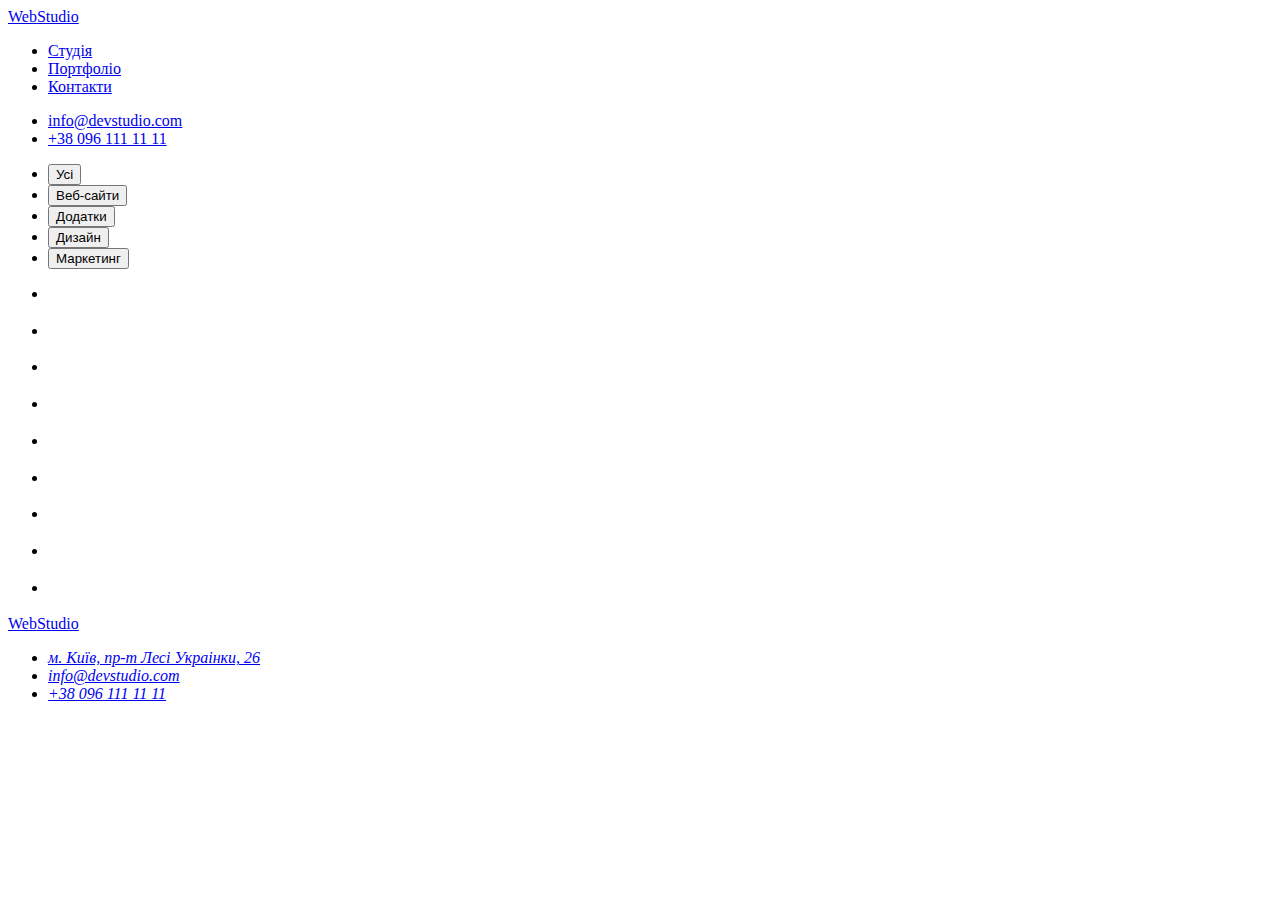
==== portfolio.html @ 0f77ebe3 "created a file сss" ====
<!DOCTYPE html>
<html lang="en">
  <head>
    <meta charset="UTF-8" />
    <meta http-equiv="X-UA-Compatible" content="IE=edge" />
    <meta name="viewport" content="width=device-width, initial-scale=1.0" />
    <title>Document</title>
    <link rel="stylesheet" href="./css/styles.css" />
  </head>
  <body>
    <header>
      <nav>
        <a href="./index.html"><span>Web</span>Studio</a>
        <ul>
          <li><a href="./index.html">Студія</a></li>
          <li><a href="./portfolio.html">Портфоліо</a></li>
          <li><a href="#">Контакти</a></li>
        </ul>
      </nav>
      <ul>
        <li><a href="mailto:info@devstudio.com">info@devstudio.com</a></li>
        <li><a href="tel:+380961111111">+38 096 111 11 11</a></li>
      </ul>
    </header>
    <main>
      <section>
        <ul>
          <li><button type="button">Усі</button></li>
          <li><button type="button">Веб-сайти</button></li>
          <li><button type="button">Додатки</button></li>
          <li><button type="button">Дизайн</button></li>
          <li><button type="button">Маркетинг</button></li>
        </ul>
      </section>
      <section>
        <ul>
          <li><img src="" alt=""><h3></h3>
          <p></p></li>
          <li><img src="" alt=""><h3></h3>
          <p></p></li>
          <li><img src="" alt=""><h3></h3>
          <p></p></li>
          <li><img src="" alt=""><h3></h3>
          <p></p></li>
          <li><img src="" alt=""><h3></h3>
          <p></p></li>
          <li><img src="" alt=""><h3></h3>
          <p></p></li>
          <li><img src="" alt=""><h3></h3>
          <p></p></li>
          <li><img src="" alt=""><h3></h3>
          <p></p></li>
          <li><img src="" alt=""><h3></h3>
          <p></p></li>
        </ul>
      </section>
    </main>
    <footer>
      <a href="./index.html"><span>Web</span>Studio</a>
      <address>
        <ul>
          <li><a href="https://goo.gl/maps/CPtrU1FHBa2aNyZL9" target="_blank" rel="noopener noreferrer nofollow">м. Київ, пр-т Лесі Украінки, 26</a></li>
          <li><a href="mailto:info@devstudio.com">info@devstudio.com</a></li>
          <li><a href="tel:+380961111111">+38 096 111 11 11</a></li>
        </ul>
      </address>
    </footer>
  </body>
</html>
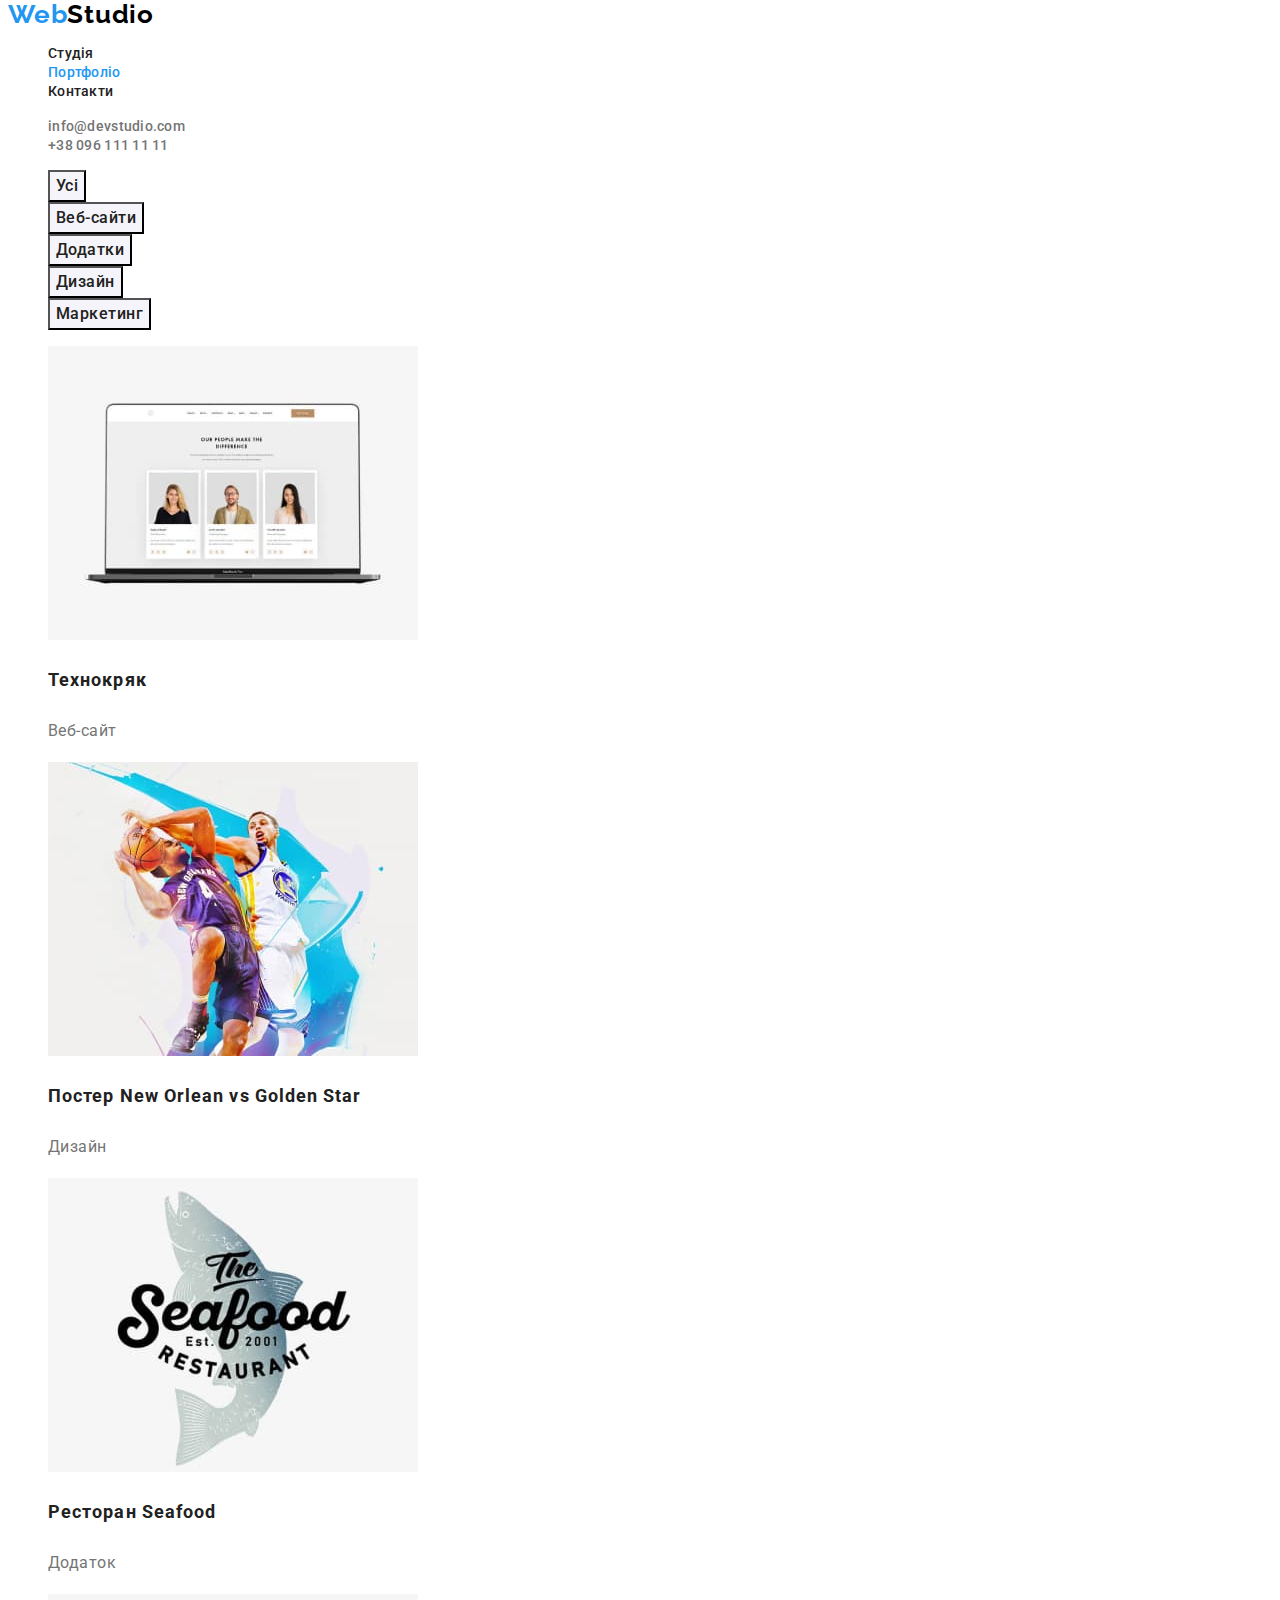
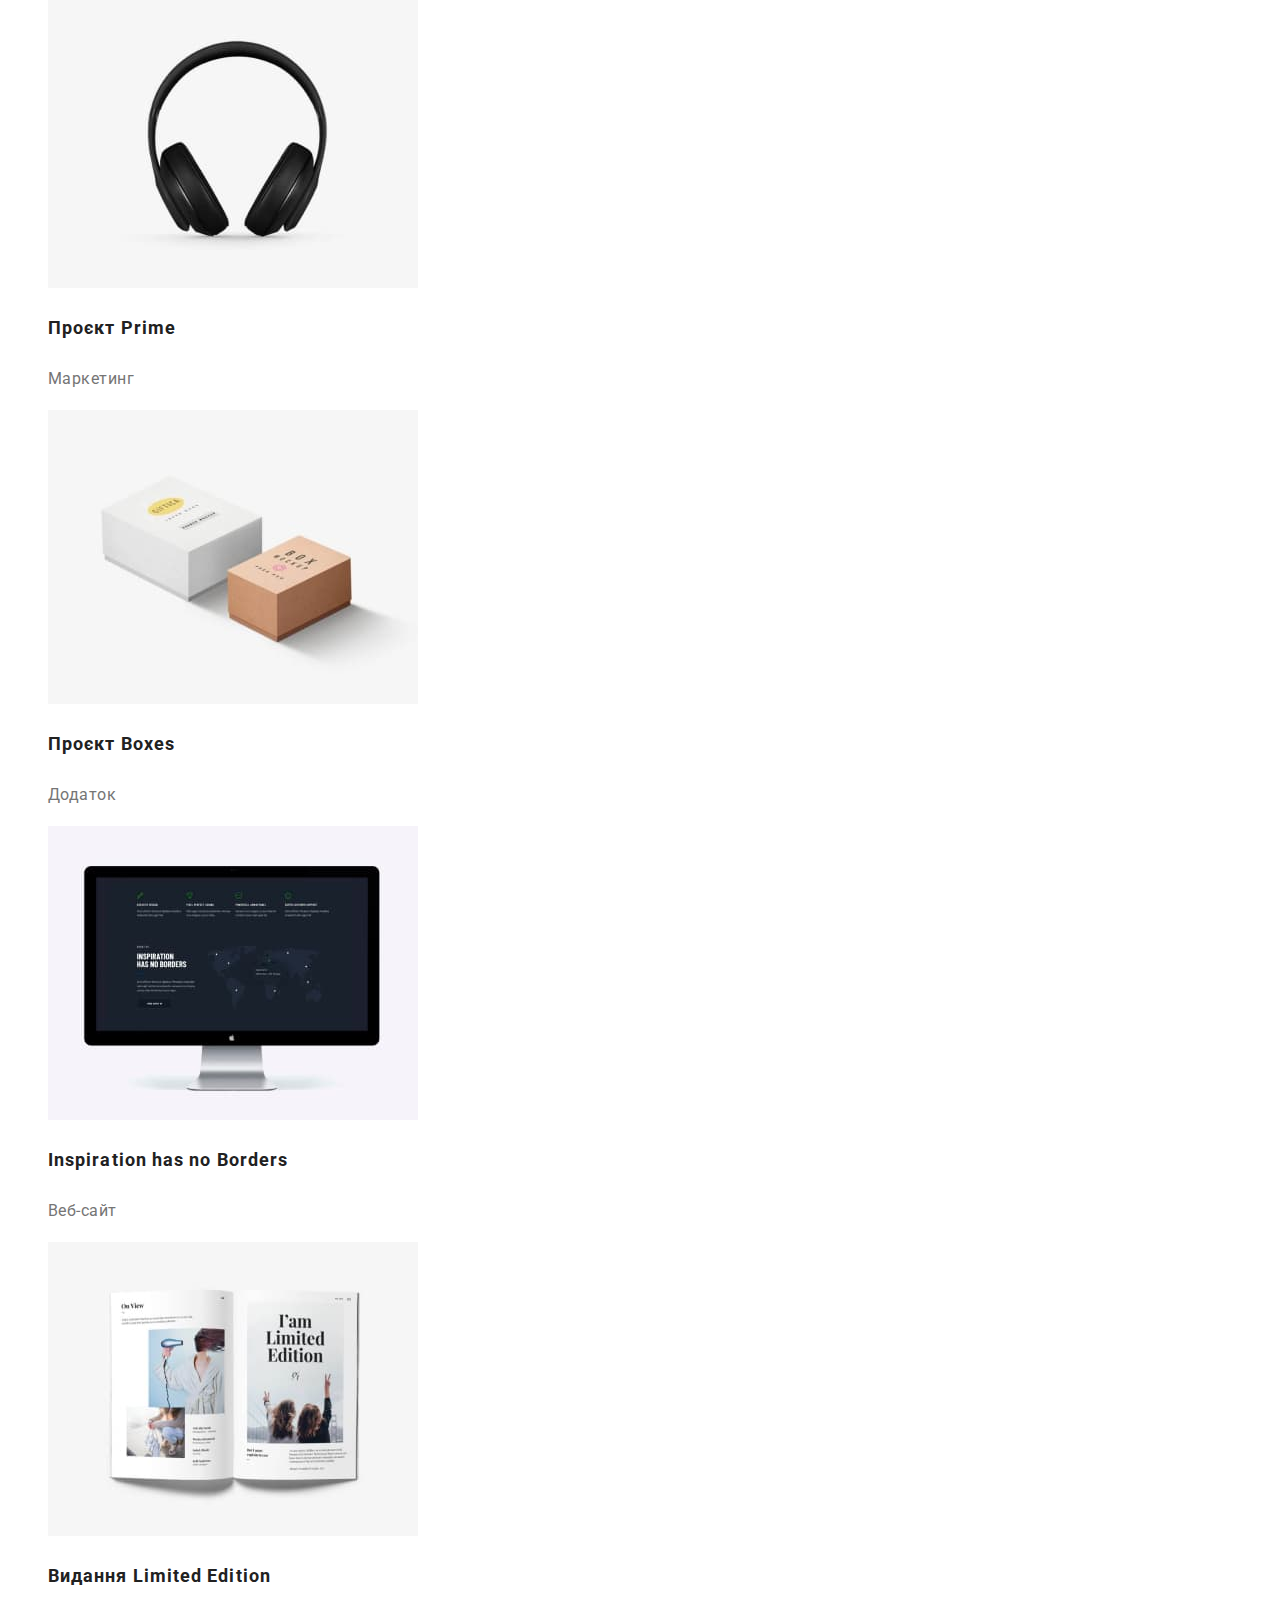
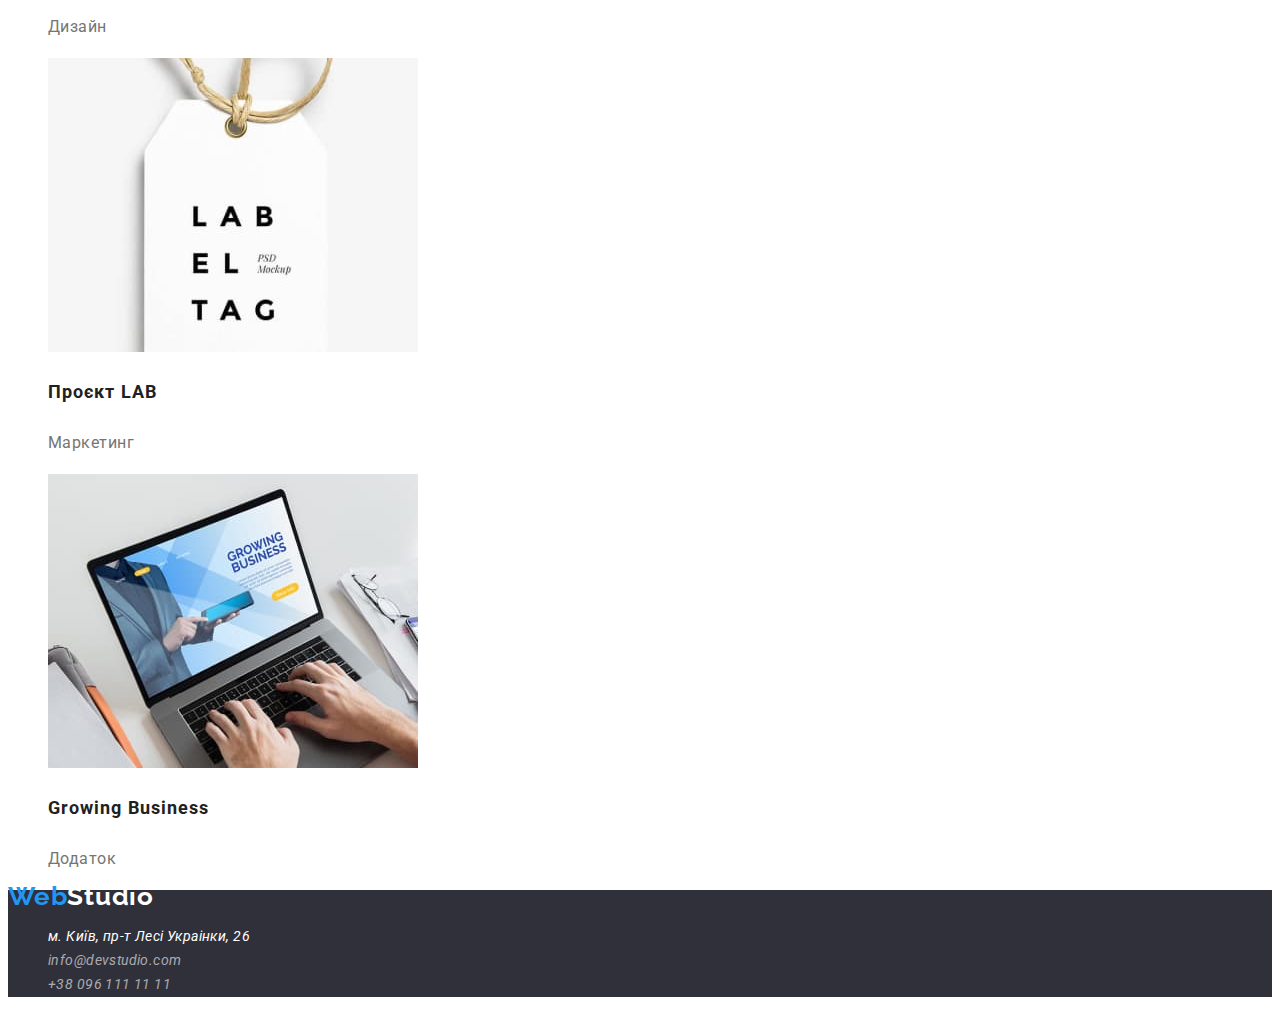
==== commit 50583c8b: "completed homework" ====
--- a/portfolio.html
+++ b/portfolio.html
@@ -5,63 +5,59 @@
     <meta http-equiv="X-UA-Compatible" content="IE=edge" />
     <meta name="viewport" content="width=device-width, initial-scale=1.0" />
     <title>Document</title>
+    <link rel="preconnect" href="https://fonts.googleapis.com" />
+    <link rel="preconnect" href="https://fonts.gstatic.com" crossorigin />
+    <link href="https://fonts.googleapis.com/css2?family=Montserrat:wght@400;700&family=Raleway:wght@700&family=Roboto:wght@400;500;700;900&display=swap" rel="stylesheet" />
     <link rel="stylesheet" href="./css/styles.css" />
   </head>
   <body>
-    <header>
-      <nav>
-        <a href="./index.html"><span>Web</span>Studio</a>
-        <ul>
-          <li><a href="./index.html">Студія</a></li>
-          <li><a href="./portfolio.html">Портфоліо</a></li>
-          <li><a href="#">Контакти</a></li>
+     <header class="header">
+      <nav class="nav">
+        <a href="./index.html" class="logo"><span class="logo web">Web</span>Studio</a>
+        <ul class="nav list">
+          <li class="nav-items"><a href="./index.html" class="nav-link">Студія</a></li>
+          <li class="nav-items"><a href="./portfolio.html" class="nav-link current">Портфоліо</a></li>
+          <li class="nav-items"><a href="#" class="nav-link">Контакти</a></li>
         </ul>
       </nav>
-      <ul>
-        <li><a href="mailto:info@devstudio.com">info@devstudio.com</a></li>
-        <li><a href="tel:+380961111111">+38 096 111 11 11</a></li>
+      <ul class="connection list">
+        <li class="connection-items"><a href="mailto:info@devstudio.com" class="connection-link">info@devstudio.com</a></li>
+        <li class="connection-items"><a href="tel:+380961111111" class="connection-link">+38 096 111 11 11</a></li>
       </ul>
     </header>
-    <main>
-      <section>
-        <ul>
-          <li><button type="button">Усі</button></li>
-          <li><button type="button">Веб-сайти</button></li>
-          <li><button type="button">Додатки</button></li>
-          <li><button type="button">Дизайн</button></li>
-          <li><button type="button">Маркетинг</button></li>
+    <main class="portfolio-main">
+      <section class="filters">
+        <h1 class="visually-hidden">Портфоліо</h1>
+        <ul class="filters list">
+          <li class="items"><button type="button" class="filters-btn">Усі</button></li>
+          <li class="items"><button type="button" class="filters-btn">Веб-сайти</button></li>
+          <li class="items"><button type="button" class="filters-btn">Додатки</button></li>
+          <li class="items"><button type="button" class="filters-btn">Дизайн</button></li>
+          <li class="items"><button type="button" class="filters-btn">Маркетинг</button></li>
         </ul>
       </section>
-      <section>
-        <ul>
-          <li><img src="" alt=""><h3></h3>
-          <p></p></li>
-          <li><img src="" alt=""><h3></h3>
-          <p></p></li>
-          <li><img src="" alt=""><h3></h3>
-          <p></p></li>
-          <li><img src="" alt=""><h3></h3>
-          <p></p></li>
-          <li><img src="" alt=""><h3></h3>
-          <p></p></li>
-          <li><img src="" alt=""><h3></h3>
-          <p></p></li>
-          <li><img src="" alt=""><h3></h3>
-          <p></p></li>
-          <li><img src="" alt=""><h3></h3>
-          <p></p></li>
-          <li><img src="" alt=""><h3></h3>
-          <p></p></li>
+      <section class="project">
+        <h2 class="visually-hidden"> Наші проєкти</h2>
+        <ul class="project list">
+          <li class="items"><img src="./images/portfolio/img.jpg" alt="" width="370px" height="294px" class="project-img" /><h3 class="caption">Технокряк</h3> <p class="text">Веб-сайт</p></li>
+          <li class="items"><img src="./images/portfolio/img1.jpg" alt="" width="370px" height="294px" class="project-img" /><h3 class="caption">Постер New Orlean vs Golden Star</h3> <p class="text">Дизайн</p></li>
+          <li class="items"><img src="./images/portfolio/img2.jpg" alt="" width="370px" height="294px" class="project-img" /><h3 class="caption">Ресторан Seafood</h3> <p class="text">Додаток</p></li>
+          <li class="items"><img src="./images/portfolio/img3.jpg" alt="" width="370px" height="294px" class="project-img" /><h3 class="caption">Проєкт Prime</h3> <p class="text">Маркетинг</p></li>
+          <li class="items"><img src="./images/portfolio/img4.jpg" alt="" width="370px" height="294px" class="project-img" /><h3 class="caption">Проєкт Boxes</h3> <p class="text">Додаток</p></li>
+          <li class="items"><img src="./images/portfolio/img5.jpg" alt="" width="370px" height="294px" class="project-img" /><h3 class="caption">Inspiration has no Borders</h3> <p class="text">Веб-сайт</p></li>
+          <li class="items"><img src="./images/portfolio/img6.jpg" alt="" width="370px" height="294px" class="project-img" /><h3 class="caption">Видання Limited Edition</h3> <p class="text">Дизайн</p></li>
+          <li class="items"><img src="./images/portfolio/img7.jpg" alt="" width="370px" height="294px" class="project-img" /><h3 class="caption">Проєкт LAB</h3> <p class="text">Маркетинг</p></li>
+          <li class="items"><img src="./images/portfolio/img8.jpg" alt="" width="370px" height="294px" class="project-img" /><h3 class="caption">Growing Business</h3> <p class="text">Додаток</p></li>
         </ul>
       </section>
     </main>
-    <footer>
-      <a href="./index.html"><span>Web</span>Studio</a>
-      <address>
-        <ul>
-          <li><a href="https://goo.gl/maps/CPtrU1FHBa2aNyZL9" target="_blank" rel="noopener noreferrer nofollow">м. Київ, пр-т Лесі Украінки, 26</a></li>
-          <li><a href="mailto:info@devstudio.com">info@devstudio.com</a></li>
-          <li><a href="tel:+380961111111">+38 096 111 11 11</a></li>
+   <footer class="footer">
+      <a href="./index.html" class="footer-logo"><span class="logo web">Web</span>Studio</a>
+      <address class="address">
+        <ul class="address list">
+          <li class="address-items"><a href="https://goo.gl/maps/CPtrU1FHBa2aNyZL9" target="_blank" rel="noopener noreferrer nofollow" class="map">м. Київ, пр-т Лесі Украінки, 26</a></li>
+          <li class="address-items"><a href="mailto:info@devstudio.com" class="address-connection">info@devstudio.com</a></li>
+          <li class="address-items"><a href="tel:+380961111111" class="address-connection">+38 096 111 11 11</a></li>
         </ul>
       </address>
     </footer>
--- a/css/styles.css
+++ b/css/styles.css
@@ -0,0 +1,213 @@
+:root{
+ /* Text colors */
+--primary-text-color:#757575;
+--title-text-color:#212121;
+--accent-color:#2196F3;
+--logo-color:#000000;
+--footer-adres-color:rgba(255, 255, 255, 0.6);
+
+    /* Background colors */
+--primary-wite-color:#ffffff;
+--main-block-color:#2F303A;
+--secondary-bg-color:#F5F4FA;
+
+}
+
+.visually-hidden {
+    position: absolute;
+    white-space: nowrap;
+    width: 1px;
+    height: 1px;
+    overflow: hidden;
+    border: 0;
+    padding: 0;
+    clip: rect(0 0 0 0);
+    clip-path: inset(50%);
+    margin: -1px;
+}
+
+.list{
+    list-style: none;
+}
+body{
+    color: var(--primary-text-color);
+    background-color:#ffffff;
+    font-family:'Roboto', sans-serif; 
+}
+/* Header */
+.logo{
+    text-decoration: none;
+   color: var(--logo-color); 
+    font-family: 'Raleway',sans-serif;
+    font-weight: 700;
+    font-size: 26px;
+    line-height: 1.19%;
+    letter-spacing: 0.03em;
+}
+.web{
+    color: var(--accent-color);
+}
+.nav-link{
+    text-decoration: none;
+    color: var(--title-text-color);
+    font-weight: 500;
+    font-size: 14px;
+        line-height: 1.14%;
+        letter-spacing: 0.02em;
+}
+.nav-link:hover,
+.nav-link:focus {
+    color: var(--accent-color);
+}
+.nav-link.current{
+color: var(--accent-color);
+}
+.connection-link{
+    text-decoration: none;
+    color: var(--primary-text-color);
+    font-weight: 500;
+        font-size: 14px;
+        line-height: 1.14%;
+        letter-spacing: 0.02em;
+}
+.connection-link:hover,
+.connection-link:focus{
+    color: var(--accent-color);
+}
+/* Hero */
+.hero{
+    background-color: var(--main-block-color);
+}
+.hero-slogan{
+    color: var(--primary-wite-color);
+    font-weight: 900;
+        font-size: 44px;
+        line-height: 1.36;
+        text-align: center;
+        letter-spacing: 0.06em;
+        text-transform: uppercase;
+}
+.button-primary{
+    color: var(--primary-wite-color);
+    background-color: var(--accent-color);
+    cursor: pointer;
+    font-family: inherit;
+    font-weight: 700;
+        font-size: 16px;
+        line-height: 1.88;
+    display: flex;
+        align-items: center;
+        text-align: center;
+        letter-spacing: 0.06em;
+}
+/* Main */
+.caption{
+    color: var(--title-text-color);
+}
+
+.text{
+    color: var(--primary-text-color);
+}
+.title{
+    color: var(--title-text-color);
+    font-weight: 700;
+        font-size: 36px;
+        line-height: 1.16;
+        text-align: center;
+        letter-spacing: 0.03em;
+}
+.command{
+    background-color: var(--secondary-bg-color);
+}
+.peculiarities .caption {
+    font-weight: 700;
+    font-size: 14px;
+    line-height: 1.14;
+    letter-spacing: 0.03em;
+    text-transform: uppercase;
+}
+.peculiarities .text{
+        font-size: 14px;
+        line-height: 1.71;
+        letter-spacing: 0.03em;
+        
+}
+.command .caption{
+    font-weight: 500;
+        font-size: 16px;
+        line-height: 1.18;
+     text-align: center;
+        letter-spacing: 0.03em;
+}
+.command .text{
+    font-size: 16px;
+        line-height: 1.18px;
+     text-align: center;
+        letter-spacing: 0.03em;
+}
+/* footer */
+.footer{
+    background-color: var(--main-block-color);
+}
+.footer-logo{
+    text-decoration: none;
+    color: var(--primary-wite-color);
+    font-family: 'Raleway', sans-serif;
+        font-weight: 700;
+        font-size: 26px;
+        line-height: 1.19%;
+        letter-spacing: 0.03em;
+}
+.map{
+    text-decoration: none;
+    color: var(--primary-wite-color);
+    font-size: 14px;
+        line-height: 1.71;
+        letter-spacing: 0.03em;
+}
+.map:hover,
+.map:focus{
+color: var(--accent-color);
+}
+.address-connection{
+    text-decoration: none;
+color: var(--footer-adres-color);
+font-size: 14px;
+    line-height: 1.71;
+    letter-spacing: 0.03em;
+}
+
+.address-connection:hover,
+.address-connection:focus{
+    color: var(--accent-color);
+}
+/* Portfolio */
+.filters-btn{
+    cursor: pointer;
+    color: var(--title-text-color);
+    background-color: var(--secondary-bg-color);
+    font-family: inherit;
+    font-weight: 500;
+        font-size: 16px;
+        line-height: 1.62;
+      text-align: center;
+        letter-spacing: 0.03em;
+}
+.filters-btn:hover,
+.filters-btn:focus{
+    color: var(--primary-wite-color);
+    background-color: var(--accent-color);
+}
+.project .caption{
+font-weight: 700;
+    font-size: 18px;
+    line-height: 2;
+     letter-spacing: 0.06em;
+}
+
+.project .text{
+font-size: 16px;
+    line-height: 1.88;
+   letter-spacing: 0.03em;
+}
+
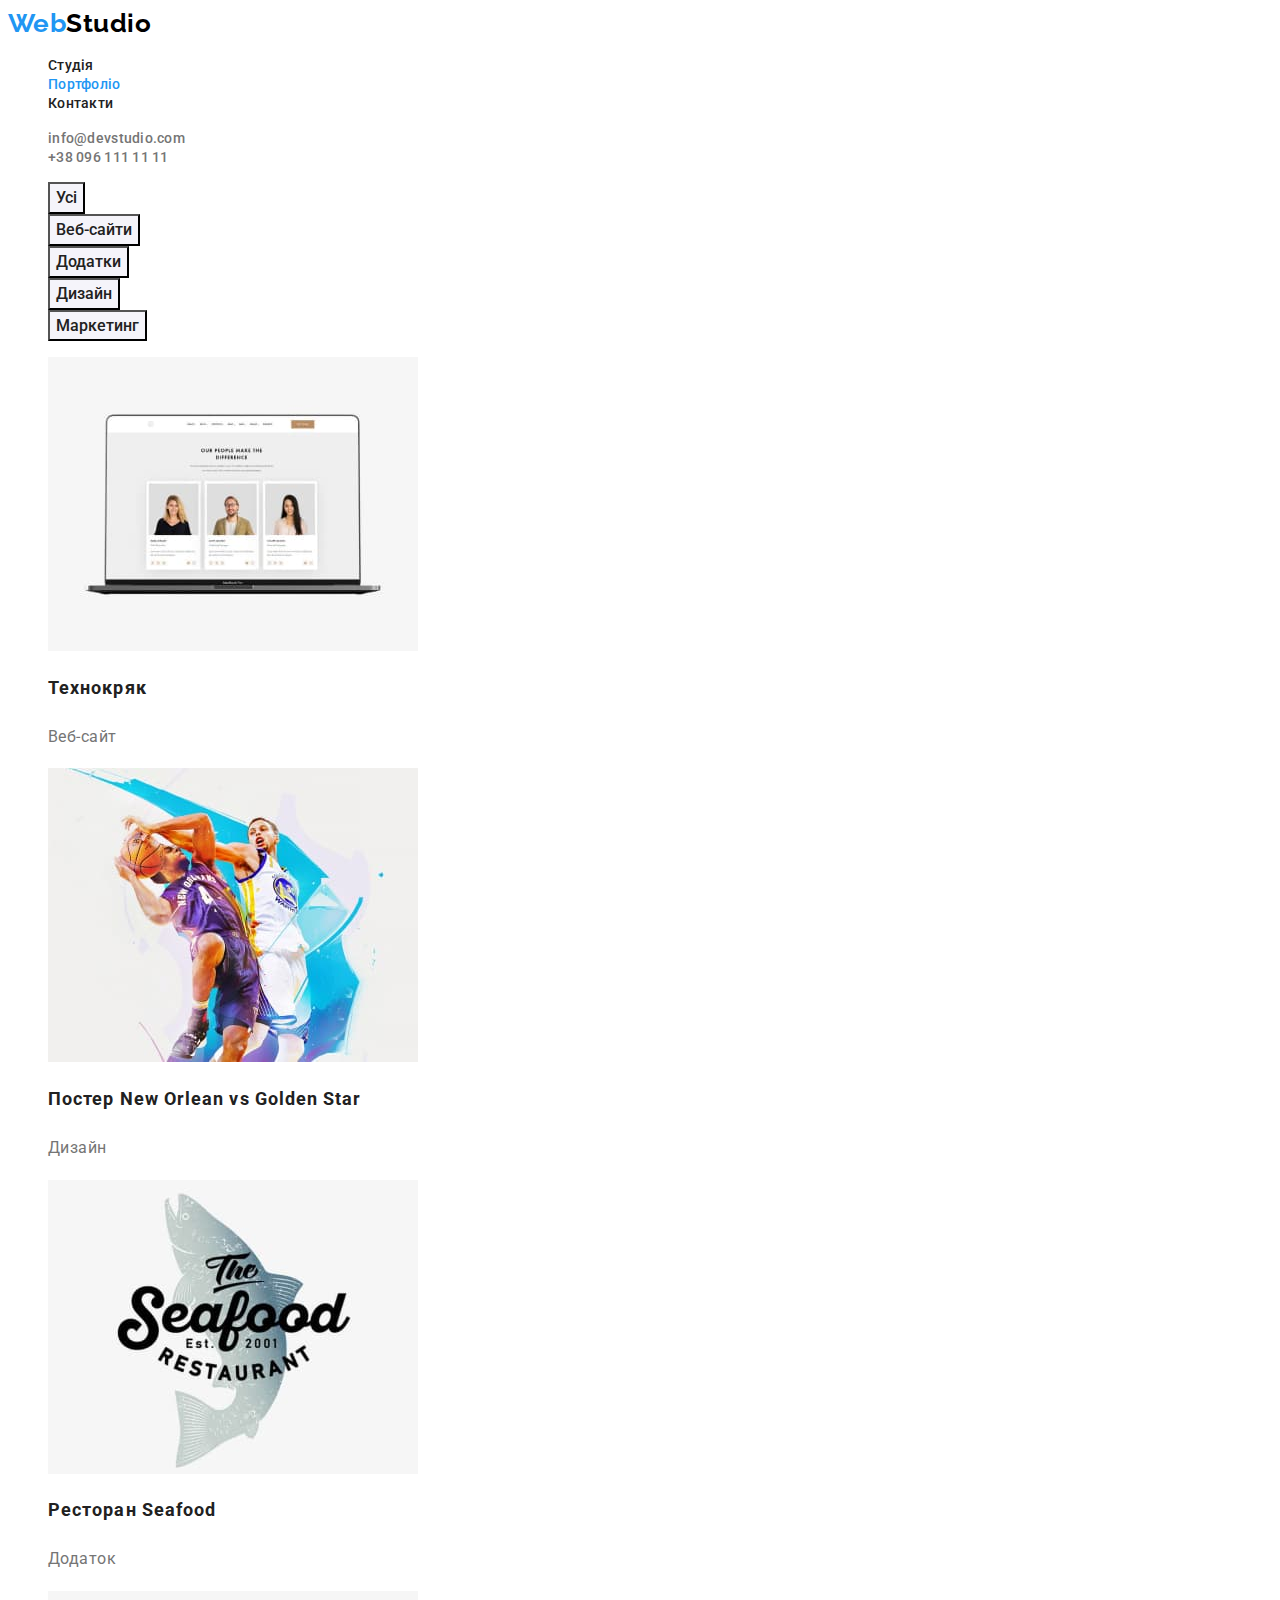
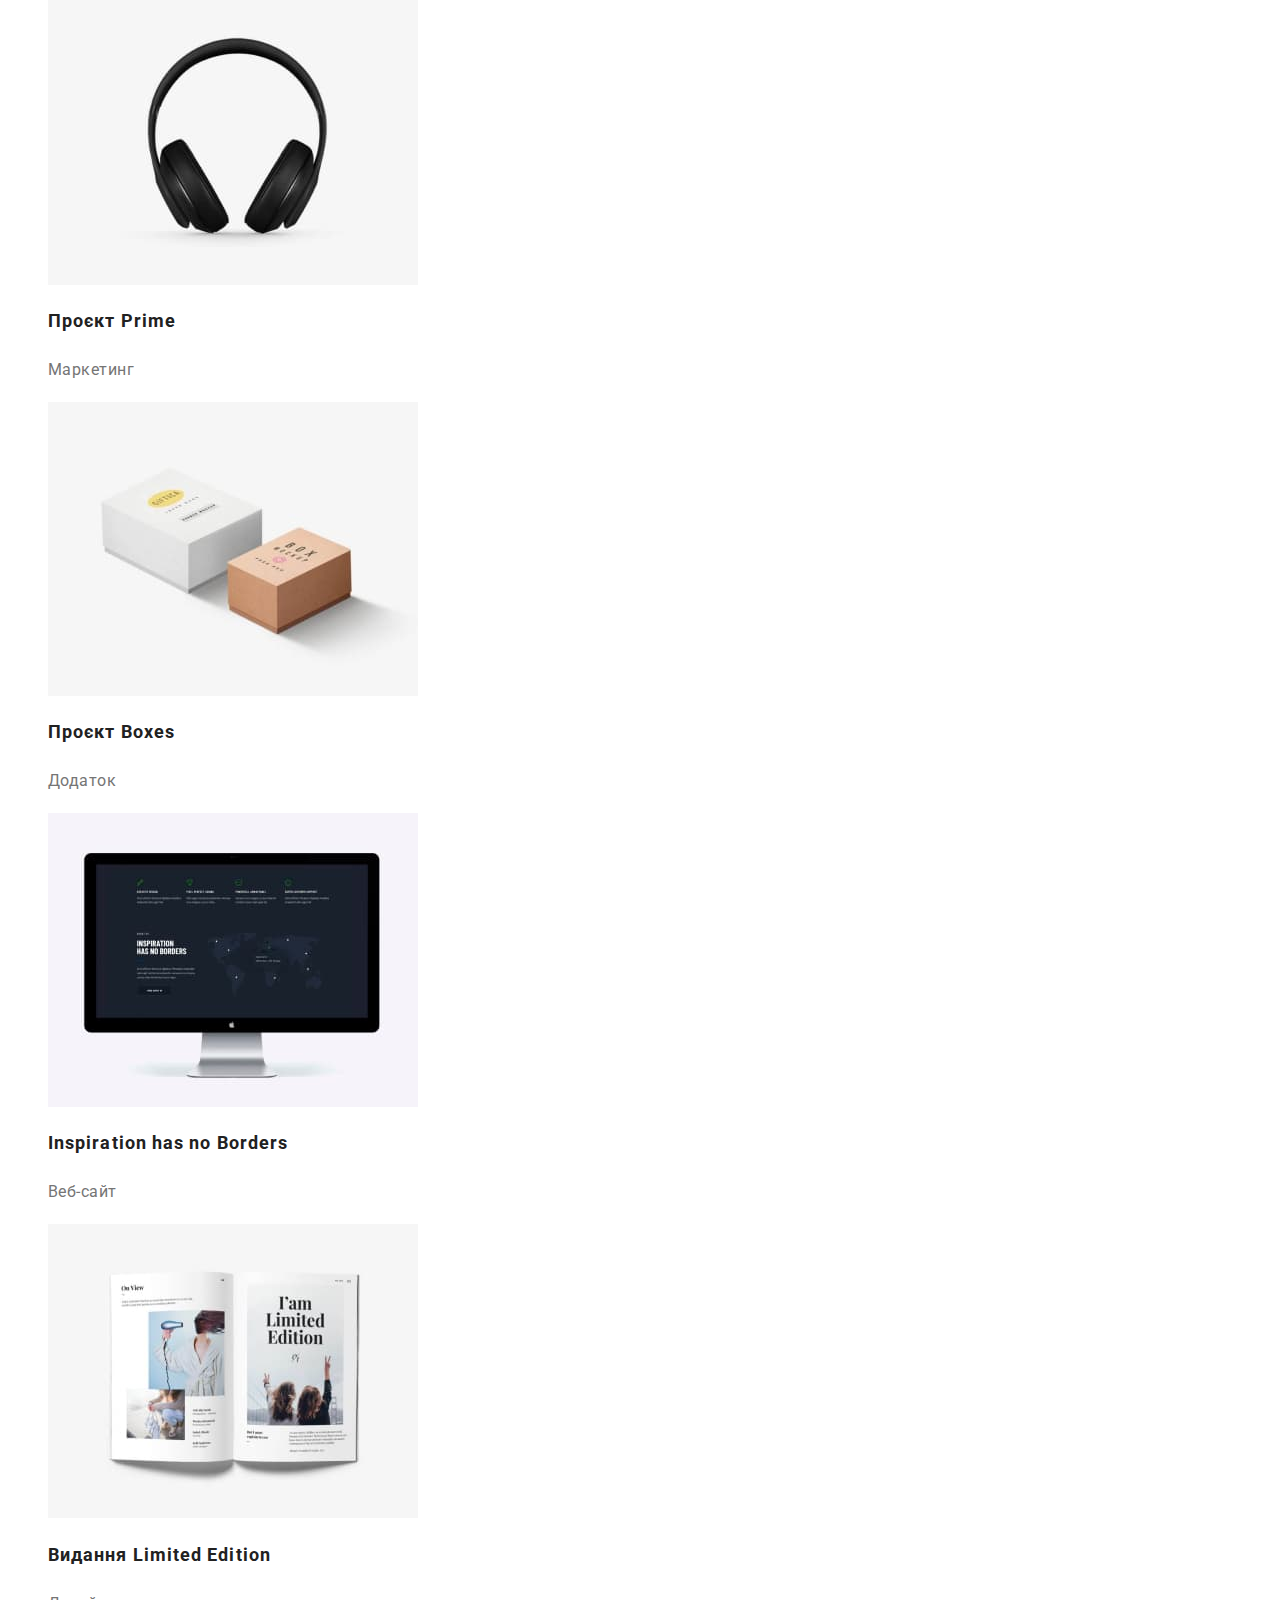
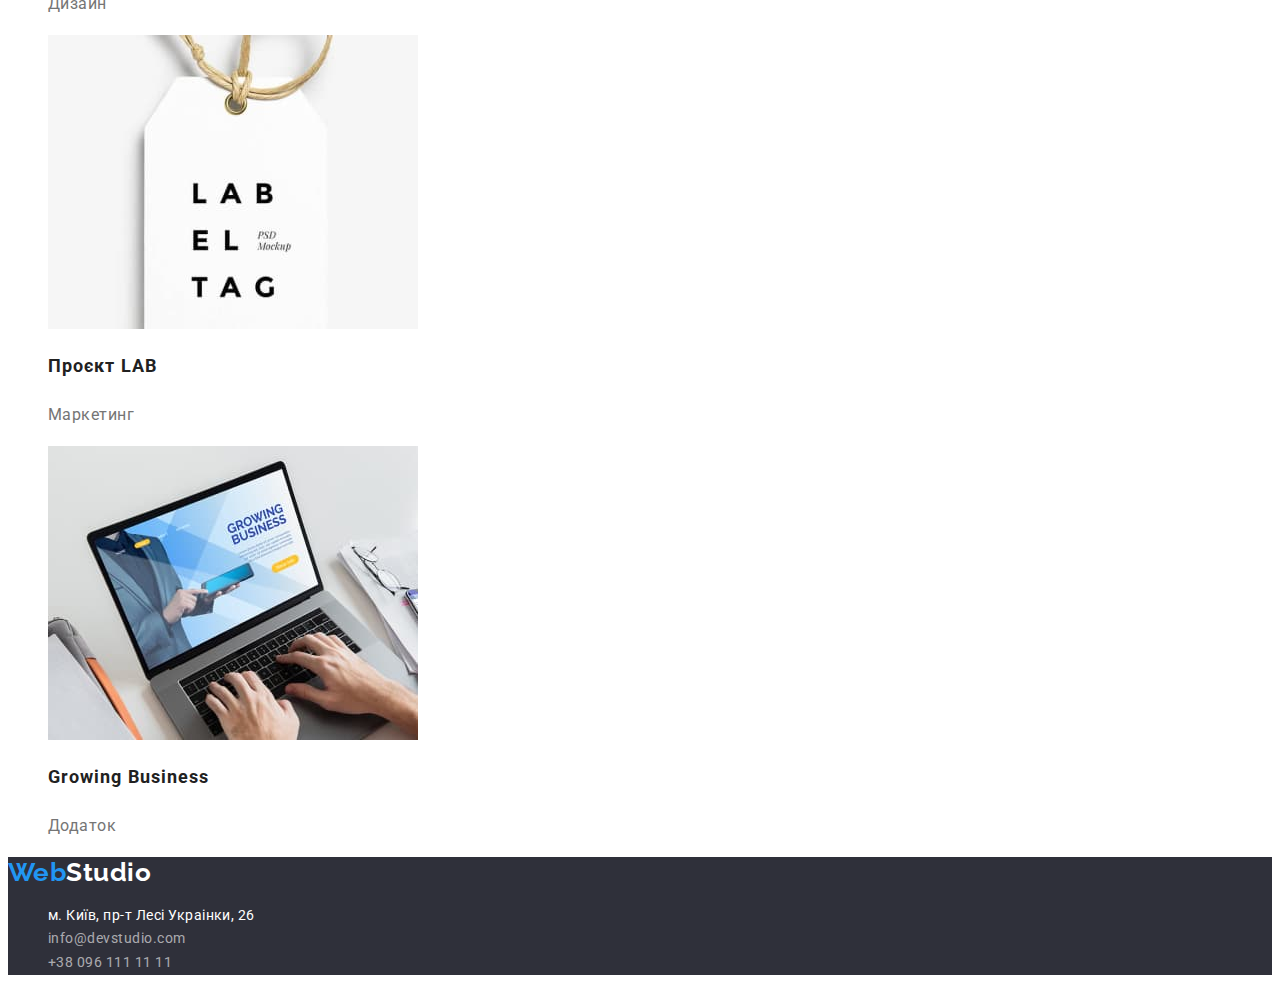
==== commit a41f30f5: "fixed bugs in work" ====
--- a/portfolio.html
+++ b/portfolio.html
@@ -1,5 +1,5 @@
 <!DOCTYPE html>
-<html lang="en">
+<html lang="uk">
   <head>
     <meta charset="UTF-8" />
     <meta http-equiv="X-UA-Compatible" content="IE=edge" />
@@ -7,11 +7,13 @@
     <title>Document</title>
     <link rel="preconnect" href="https://fonts.googleapis.com" />
     <link rel="preconnect" href="https://fonts.gstatic.com" crossorigin />
-    <link href="https://fonts.googleapis.com/css2?family=Montserrat:wght@400;700&family=Raleway:wght@700&family=Roboto:wght@400;500;700;900&display=swap" rel="stylesheet" />
+    <link rel="preconnect" href="https://fonts.googleapis.com">
+<link rel="preconnect" href="https://fonts.gstatic.com" crossorigin>
+<link href="https://fonts.googleapis.com/css2?family=Raleway:wght@700&family=Roboto:wght@400;500;700;900&display=swap" rel="stylesheet">
     <link rel="stylesheet" href="./css/styles.css" />
   </head>
   <body>
-     <header class="header">
+    <header class="header">
       <nav class="nav">
         <a href="./index.html" class="logo"><span class="logo web">Web</span>Studio</a>
         <ul class="nav list">
@@ -29,33 +31,86 @@
       <section class="filters">
         <h1 class="visually-hidden">Портфоліо</h1>
         <ul class="filters list">
-          <li class="items"><button type="button" class="filters-btn">Усі</button></li>
-          <li class="items"><button type="button" class="filters-btn">Веб-сайти</button></li>
-          <li class="items"><button type="button" class="filters-btn">Додатки</button></li>
-          <li class="items"><button type="button" class="filters-btn">Дизайн</button></li>
-          <li class="items"><button type="button" class="filters-btn">Маркетинг</button></li>
+          <li class="items-btn"><button type="button" class="filters-btn">Усі</button></li>
+          <li class="items-btn"><button type="button" class="filters-btn">Веб-сайти</button></li>
+          <li class="items-btn"><button type="button" class="filters-btn">Додатки</button></li>
+          <li class="items-btn"><button type="button" class="filters-btn">Дизайн</button></li>
+          <li class="items-btn"><button type="button" class="filters-btn">Маркетинг</button></li>
         </ul>
-      </section>
-      <section class="project">
-        <h2 class="visually-hidden"> Наші проєкти</h2>
         <ul class="project list">
-          <li class="items"><img src="./images/portfolio/img.jpg" alt="" width="370px" height="294px" class="project-img" /><h3 class="caption">Технокряк</h3> <p class="text">Веб-сайт</p></li>
-          <li class="items"><img src="./images/portfolio/img1.jpg" alt="" width="370px" height="294px" class="project-img" /><h3 class="caption">Постер New Orlean vs Golden Star</h3> <p class="text">Дизайн</p></li>
-          <li class="items"><img src="./images/portfolio/img2.jpg" alt="" width="370px" height="294px" class="project-img" /><h3 class="caption">Ресторан Seafood</h3> <p class="text">Додаток</p></li>
-          <li class="items"><img src="./images/portfolio/img3.jpg" alt="" width="370px" height="294px" class="project-img" /><h3 class="caption">Проєкт Prime</h3> <p class="text">Маркетинг</p></li>
-          <li class="items"><img src="./images/portfolio/img4.jpg" alt="" width="370px" height="294px" class="project-img" /><h3 class="caption">Проєкт Boxes</h3> <p class="text">Додаток</p></li>
-          <li class="items"><img src="./images/portfolio/img5.jpg" alt="" width="370px" height="294px" class="project-img" /><h3 class="caption">Inspiration has no Borders</h3> <p class="text">Веб-сайт</p></li>
-          <li class="items"><img src="./images/portfolio/img6.jpg" alt="" width="370px" height="294px" class="project-img" /><h3 class="caption">Видання Limited Edition</h3> <p class="text">Дизайн</p></li>
-          <li class="items"><img src="./images/portfolio/img7.jpg" alt="" width="370px" height="294px" class="project-img" /><h3 class="caption">Проєкт LAB</h3> <p class="text">Маркетинг</p></li>
-          <li class="items"><img src="./images/portfolio/img8.jpg" alt="" width="370px" height="294px" class="project-img" /><h3 class="caption">Growing Business</h3> <p class="text">Додаток</p></li>
+          <li class="items">
+            <a href="#" target="_blank" rel="noopener noreferrer" class="link"
+              ><img src="./images/portfolio/img.jpg" alt="Веб-сайт" width="370" height="294" class="project-img" />
+              <h2 class="caption">Технокряк</h2>
+              <p class="text">Веб-сайт</p></a
+            ></li
+          >
+          <li class="items"
+            ><a href="#" target="_blank" rel="noopener noreferrer" class="link"
+              ><img src="./images/portfolio/img1.jpg" alt="Дізайн" width="370" height="294" class="project-img" />
+              <h2 class="caption">Постер New Orlean vs Golden Star</h2>
+              <p class="text">Дизайн</p></a
+            ></li
+          >
+          <li class="items"
+            ><a href="#" target="_blank" rel="noopener noreferrer" class="link"
+              ><img src="./images/portfolio/img2.jpg" alt="Додаток" width="370" height="294" class="project-img" />
+              <h2 class="caption">Ресторан Seafood</h2>
+              <p class="text">Додаток</p></a
+            ></li
+          >
+          <li class="items"
+            ><a href="#" target="_blank" rel="noopener noreferrer" class="link"
+              ><img src="./images/portfolio/img3.jpg" alt="Маркетинг" width="370" height="294" class="project-img" />
+              <h2 class="caption">Проєкт Prime</h2>
+              <p class="text">Маркетинг</p></a
+            ></li
+          >
+          <li class="items"
+            ><a href="#" target="_blank" rel="noopener noreferrer" class="link"
+              ><img src="./images/portfolio/img4.jpg" alt="Додаток" width="370" height="294" class="project-img" />
+              <h2 class="caption">Проєкт Boxes</h2>
+              <p class="text">Додаток</p></a
+            ></li
+          >
+          <li class="items"
+            ><a href="#" target="_blank" rel="noopener noreferrer" class="link"
+              ><img src="./images/portfolio/img5.jpg" alt="Веб-сайт" width="370" height="294" class="project-img" />
+              <h2 class="caption">Inspiration has no Borders</h2>
+              <p class="text">Веб-сайт</p></a
+            ></li
+          >
+          <li class="items"
+            ><a href="#" target="_blank" rel="noopener noreferrer" class="link"
+              ><img src="./images/portfolio/img6.jpg" alt="Дізайн" width="370" height="294" class="project-img" />
+              <h2 class="caption">Видання Limited Edition</h2>
+              <p class="text">Дизайн</p></a
+            ></li
+          >
+          <li class="items"
+            ><a href="#" target="_blank" rel="noopener noreferrer" class="link"
+              ><img src="./images/portfolio/img7.jpg" alt="Маркетинг" width="370" height="294" class="project-img" />
+              <h2 class="caption">Проєкт LAB</h2>
+              <p class="text">Маркетинг</p></a
+            ></li
+          >
+          <li class="items"
+            ><a href="#" target="_blank" rel="noopener noreferrer" class="link"
+              ><img src="./images/portfolio/img8.jpg" alt="Додаток" width="370" height="294" class="project-img" />
+              <h2 class="caption">Growing Business</h2>
+              <p class="text">Додаток</p></a
+            ></li
+          >
         </ul>
       </section>
     </main>
-   <footer class="footer">
+    <footer class="footer">
       <a href="./index.html" class="footer-logo"><span class="logo web">Web</span>Studio</a>
       <address class="address">
         <ul class="address list">
-          <li class="address-items"><a href="https://goo.gl/maps/CPtrU1FHBa2aNyZL9" target="_blank" rel="noopener noreferrer nofollow" class="map">м. Київ, пр-т Лесі Украінки, 26</a></li>
+          <li class="address-items"
+            ><a href="https://goo.gl/maps/CPtrU1FHBa2aNyZL9" target="_blank" rel="noopener noreferrer nofollow" class="map">м. Київ, пр-т Лесі Украінки, 26</a></li
+          >
           <li class="address-items"><a href="mailto:info@devstudio.com" class="address-connection">info@devstudio.com</a></li>
           <li class="address-items"><a href="tel:+380961111111" class="address-connection">+38 096 111 11 11</a></li>
         </ul>
--- a/css/styles.css
+++ b/css/styles.css
@@ -10,6 +10,7 @@
 --primary-wite-color:#ffffff;
 --main-block-color:#2F303A;
 --secondary-bg-color:#F5F4FA;
+--button-hover-bg:#188CE8;
 
 }
 
@@ -30,9 +31,12 @@
     list-style: none;
 }
 body{
+    letter-spacing: 0.03em;
+    font-family: 'Roboto', sans-serif;
     color: var(--primary-text-color);
-    background-color:#ffffff;
-    font-family:'Roboto', sans-serif; 
+    background-color:var(--primary-wite-color)
+    
+
 }
 /* Header */
 .logo{
@@ -41,8 +45,7 @@
     font-family: 'Raleway',sans-serif;
     font-weight: 700;
     font-size: 26px;
-    line-height: 1.19%;
-    letter-spacing: 0.03em;
+    line-height: 1.19;
 }
 .web{
     color: var(--accent-color);
@@ -52,7 +55,7 @@
     color: var(--title-text-color);
     font-weight: 500;
     font-size: 14px;
-        line-height: 1.14%;
+        line-height: 1.14;
         letter-spacing: 0.02em;
 }
 .nav-link:hover,
@@ -67,7 +70,7 @@
     color: var(--primary-text-color);
     font-weight: 500;
         font-size: 14px;
-        line-height: 1.14%;
+        line-height: 1.14;
         letter-spacing: 0.02em;
 }
 .connection-link:hover,
@@ -100,6 +103,10 @@
         text-align: center;
         letter-spacing: 0.06em;
 }
+.button-primary:hover,
+.button-primary:focus{
+    background-color:var(--button-hover-bg)
+}
 /* Main */
 .caption{
     color: var(--title-text-color);
@@ -114,36 +121,35 @@
         font-size: 36px;
         line-height: 1.16;
         text-align: center;
-        letter-spacing: 0.03em;
-}
-.command{
-    background-color: var(--secondary-bg-color);
-}
+}
+
 .peculiarities .caption {
     font-weight: 700;
     font-size: 14px;
     line-height: 1.14;
-    letter-spacing: 0.03em;
     text-transform: uppercase;
 }
 .peculiarities .text{
         font-size: 14px;
         line-height: 1.71;
-        letter-spacing: 0.03em;
         
+}
+.command {
+    background-color: var(--secondary-bg-color);
+}
+.command-items{
+    background-color: var(--primary-wite-color);
 }
 .command .caption{
     font-weight: 500;
         font-size: 16px;
         line-height: 1.18;
      text-align: center;
-        letter-spacing: 0.03em;
 }
 .command .text{
     font-size: 16px;
-        line-height: 1.18px;
+        line-height: 1.18;
      text-align: center;
-        letter-spacing: 0.03em;
 }
 /* footer */
 .footer{
@@ -155,15 +161,13 @@
     font-family: 'Raleway', sans-serif;
         font-weight: 700;
         font-size: 26px;
-        line-height: 1.19%;
-        letter-spacing: 0.03em;
+        line-height: 1.19;
 }
 .map{
     text-decoration: none;
     color: var(--primary-wite-color);
     font-size: 14px;
         line-height: 1.71;
-        letter-spacing: 0.03em;
 }
 .map:hover,
 .map:focus{
@@ -174,7 +178,9 @@
 color: var(--footer-adres-color);
 font-size: 14px;
     line-height: 1.71;
-    letter-spacing: 0.03em;
+}
+.address{
+    font-style: normal;
 }
 
 .address-connection:hover,
@@ -191,7 +197,6 @@
         font-size: 16px;
         line-height: 1.62;
       text-align: center;
-        letter-spacing: 0.03em;
 }
 .filters-btn:hover,
 .filters-btn:focus{
@@ -208,6 +213,7 @@
 .project .text{
 font-size: 16px;
     line-height: 1.88;
-   letter-spacing: 0.03em;
-}
-
+}
+.project .link{
+    text-decoration: none;
+}
